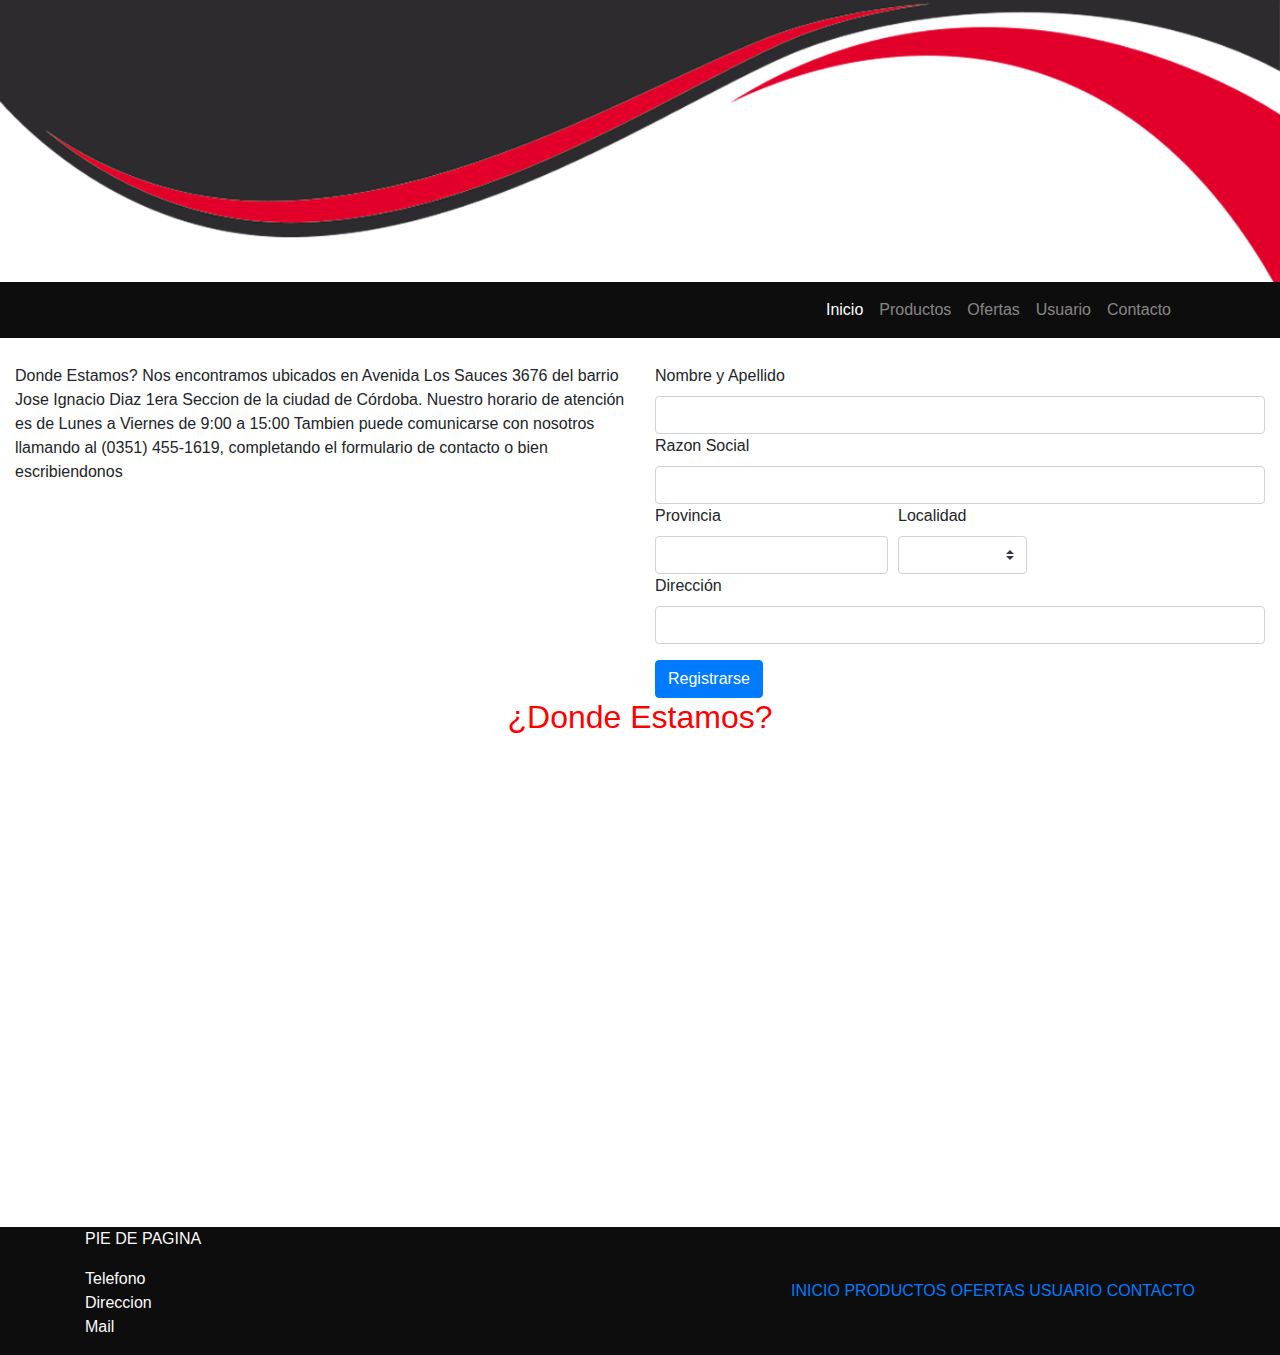
==== contacto.html @ 44a43f0b "inicio de 1er commit" ====
<!doctype html>
<html lang="en">
  <head>
    <!-- Required meta tags -->
    <meta charset="utf-8">
    <meta name="viewport" content="width=device-width, initial-scale=1, shrink-to-fit=no">
    <link rel="stylesheet" href="css/estilos.css">

    <!-- Bootstrap CSS -->
    <link rel="stylesheet" href="boot/css/bootstrap.min.css">
    <meta name="Description" content="JN Distribuidora - Distribuidora de artículos de ferretería en Córdoba Argentina">
    <meta name="Keywords" content="Ferreteria,discos diamantados,discos,escaleras,distribuidora,JN,agropol,media sombra,herramientas,sierras circulares,zonta,cerámicos,cortadoras">

    <title>Contacto</title>
  </head>

  <body>
      <div class="centrarCar"> 
        <img src="img/fondoSuperior.png" class="img-fluid " alt="Responsive image">
      </div>
      <div class="ancho"> 
        <div class="container-fluid px-0">
            <div class="container" >
              <nav class="navbar navbar-expand-lg navbar-dark bg-black container">
                <a class="navbar-brand" href="#"></a>
                <button class="navbar-toggler" type="button" data-toggle="collapse" data-target="#navbarNavDropdown" aria-controls="navbarNavDropdown" aria-expanded="false" aria-label="Toggle navigation">
                <span class="navbar-toggler-icon"></span>
                </button>
                <div class="collapse navbar-collapse" id="navbarNavDropdown">
                <ul class="navbar-nav ml-auto">
                    <li class="nav-item active">
                    <a class="nav-link" href="index.html">Inicio <span class="sr-only">(current)</span></a>
                    </li>
                    <li class="nav-item">
                    <a class="nav-link" href="productos.html">Productos</a>
                    </li>
                    <li class="nav-item">
                    <a class="nav-link" href="ofertas.html">Ofertas</a>
                    </li>
                    <li class="nav-item">
                        <a class="nav-link" href="usuarios.html">Usuario</a>
                    </li>
                    <li class="nav-item">
                        <a class="nav-link" href="contacto.html">Contacto</a>
                    </li>                
                </ul>
                </div>
            </nav>
          </div>
        </div>
      </div>
      <div class="container-fluid pad">
        <div class="row" >
        <div class="col-12 col-md-6">
          <div>
            <p>Donde Estamos?
              Nos encontramos ubicados en Avenida Los Sauces 3676 del barrio Jose Ignacio Diaz 1era Seccion de la ciudad de Córdoba. Nuestro horario de atención es de Lunes a Viernes de 9:00 a 15:00
              
              Tambien puede comunicarse con nosotros llamando al (0351) 455-1619, completando el formulario de contacto o bien escribiendonos </p>
          </div>
        </div>
        <div class="col-12 col-md-6">
          <div>
            <form>
                <div class="form-row">
                  <div class="col-12">
                    <label for="validationDefault01">Nombre y Apellido</label>
                    <input type="text" class="form-control" id="validationDefault01" value="" required>
                  </div>
                  <div class="col-12">
                    <label for="validationDefault02">Razon Social</label>
                    <input type="text" class="form-control" id="validationDefault02" value="" required>
                  </div>
                </div>
                <div class="form-row">
                  <div class="col-m12">
                    <label for="validationDefault03">Provincia</label>
                    <input type="text" class="form-control" id="validationDefault03" required>
                  </div>
                  <div class="col-m12">
                    <label for="validationDefault04">Localidad</label>
                    <select class="custom-select" id="validationDefault04" required>
                      <option selected disabled value=""></option>
                      <option>...</option>
                    </select>
                  </div>
                  <div class="col-12">
                    <label for="validationDefault05">Dirección</label>
                    <input type="text" class="form-control" id="validationDefault05" required>
                  </div>
                </div>
                <div class="form-group">
                </div>
                <button class="btn btn-primary" type="submit">Registrarse</button>
              </form>
        </div>

        </div>
      </div> 
    

      <div class="container-fluid">    
          <div class="mapa; width:100%">
              <h2>¿Donde Estamos?</h2>
              <iframe src="https://www.google.com/maps/embed?pb=!1m18!1m12!1m3!1d3407.566621557584!2d-64.20957068485376!3d-31.343339681428485!2m3!1f0!2f0!3f0!3m2!1i1024!2i768!4f13.1!3m3!1m2!1s0x9432996ffb0cdad7%3A0xc9dcd16490d1f5ce!2sAvenida%20La%20Voz%20del%20Interior%208500%2C%20X5008%20C%C3%B3rdoba!5e0!3m2!1ses-419!2sar!4v1622947306508!5m2!1ses-419!2sar" width="100%" height="450" style="border:0;" allowfullscreen="" loading="lazy"></iframe>
          </div>
        </div>
      </div>  
    </div> 


    <div class="pieBoot">
      <div class="container-fluid">
        <div class="container">
          <div class="row align-items-center" >
            <div class="col-12 col-md-4 text-center text-sm-left text-md-left - text-lg-left ">
              <ul class="list-unstyled  " >
                <p>PIE DE PAGINA </p>
                <li>Telefono</li>
                <li>Direccion</li>
                <li>Mail</li>
              </ul>
            </div>
            <div class="col-12 col-md-8 text-sm-rigth text-md-right - text-lg-right  ">
              <a href= "index.html">INICIO </a>
              <a href= "productos.html">PRODUCTOS </a>
              <a href= "ofertas.html">OFERTAS </a>
              <a href= "usuarios.html">USUARIO </a>
              <a href= "contacto.html">CONTACTO </a> 
            </div>
          </div>
        </div>
      </div>
      </div>

    <script src="https://code.jquery.com/jquery-3.5.1.slim.min.js" integrity="sha384-DfXdz2htPH0lsSSs5nCTpuj/zy4C+OGpamoFVy38MVBnE+IbbVYUew+OrCXaRkfj" crossorigin="anonymous"></script>
    <script src="https://cdn.jsdelivr.net/npm/popper.js@1.16.1/dist/umd/popper.min.js" integrity="sha384-9/reFTGAW83EW2RDu2S0VKaIzap3H66lZH81PoYlFhbGU+6BZp6G7niu735Sk7lN" crossorigin="anonymous"></script>
    <script src="boot/js/bootstrap.min.js"></script>


</body>
</html>
---- css/estilos.css ----
h2{
    color: red;
    text-align: center;
    
}
.h1_titulo{
    font-family: Arial, Helvetica, sans-serif;
    font-size: 1em;

}
p{
    font-family: Arial, Helvetica, sans-serif;
    font-size: 1em;
}

.img_ancho{
    width: 85%;
    text-align: center;
    
}    

.fondo_cuerpo{
    background-color: #eee;
}

}

.link{
    text-decoration: none;
    color: #fcfafb;
}

.pad{
    padding: 2% 2% 2% 2%;
}

.imgCarB{
    height: 250px;
}

.ancho{
    background-color: #0e0d0d;
    width: 100%;     
}

.centrarCar{
    text-align: center;
    
}

.botonPosicion{
    padding-bottom: 1%;
    
}

.bg-black{
    background-color: #0e0d0d;
}

.pieBoot{
    background-color: #0e0d0d;
    color: #fcfafb;
   
}
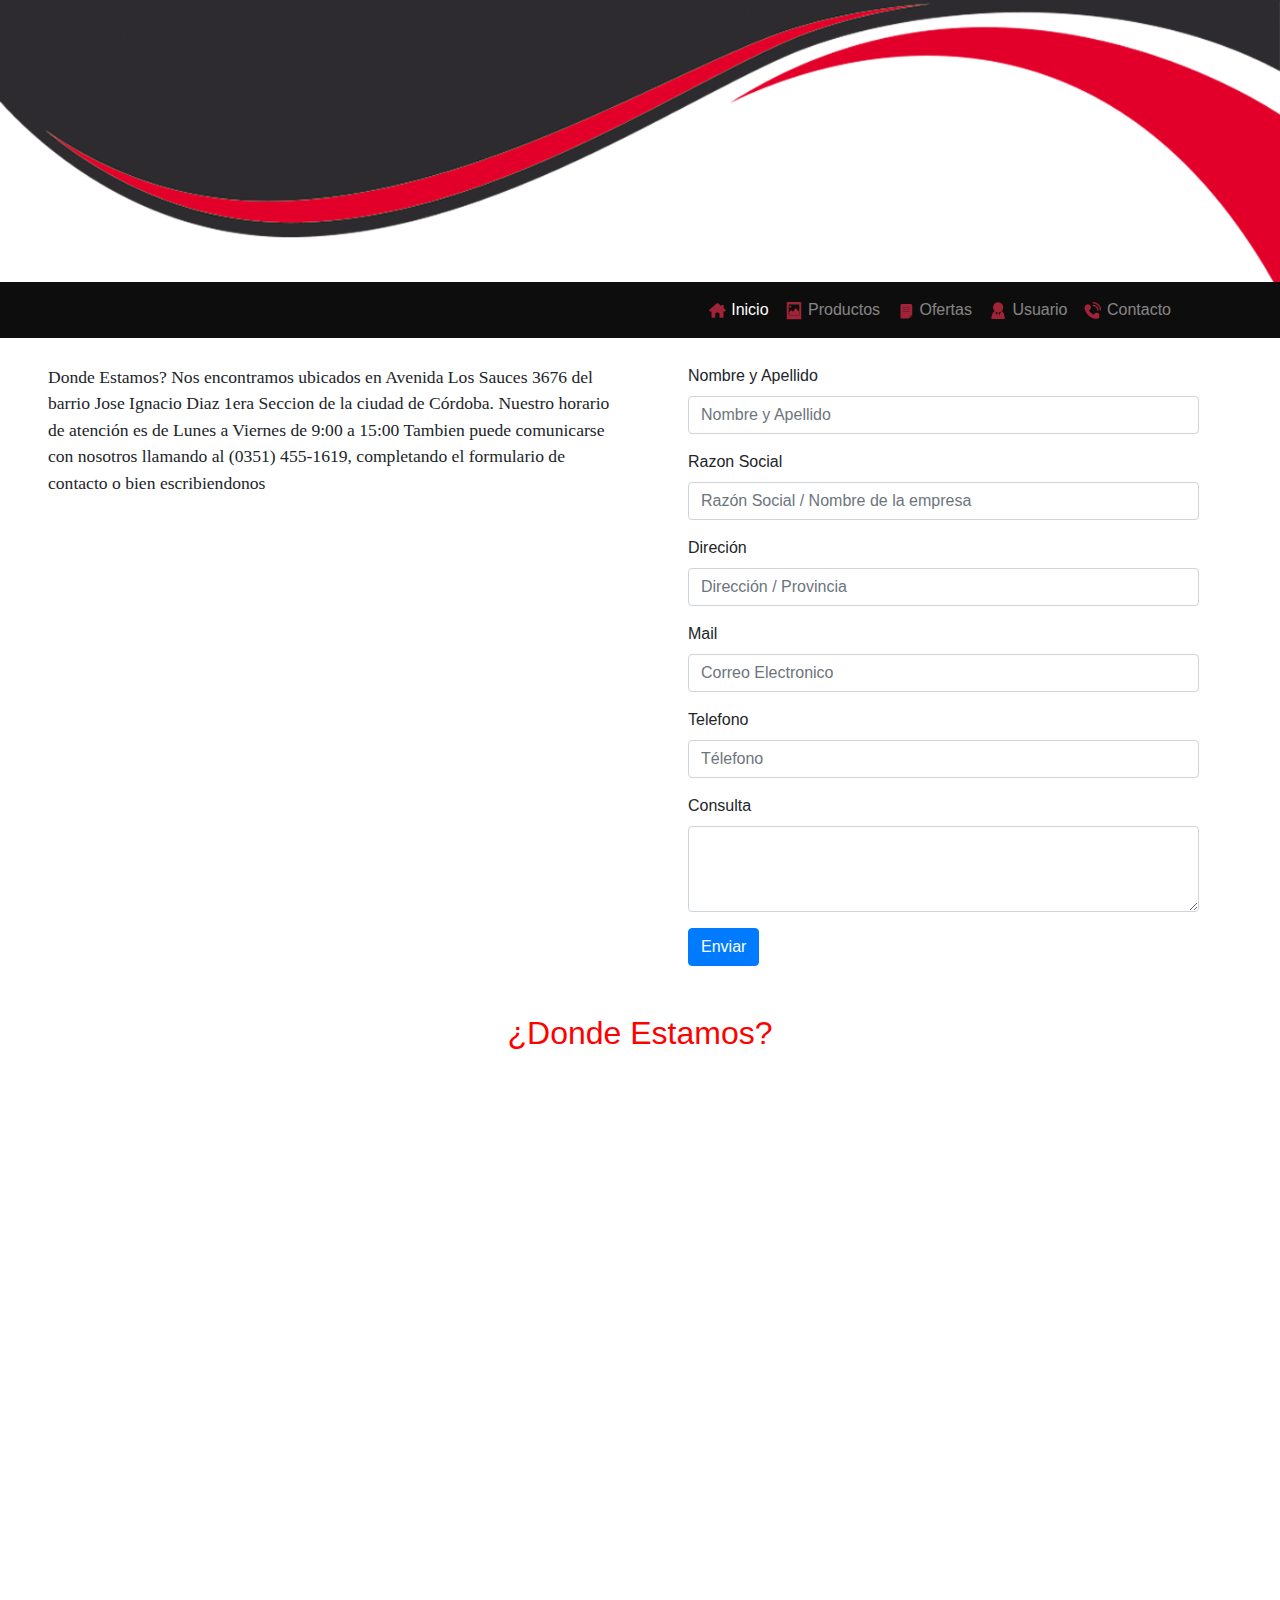
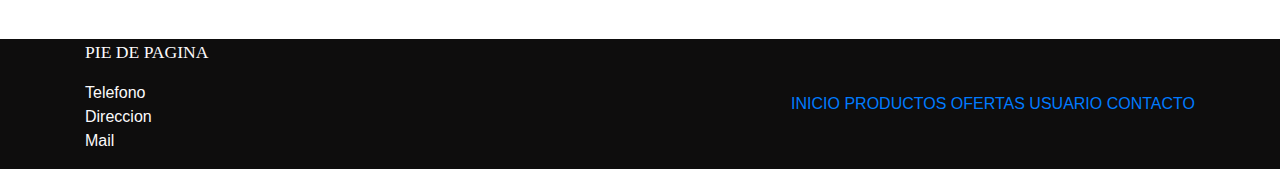
==== commit 61021b33: "Agregue formulario-icono barra de menu" ====
--- a/contacto.html
+++ b/contacto.html
@@ -4,20 +4,28 @@
     <!-- Required meta tags -->
     <meta charset="utf-8">
     <meta name="viewport" content="width=device-width, initial-scale=1, shrink-to-fit=no">
-    <link rel="stylesheet" href="css/estilos.css">
+     <!-- Link CSS -->
+    <link rel="stylesheet" href="scss/estilos.css">
 
     <!-- Bootstrap CSS -->
     <link rel="stylesheet" href="boot/css/bootstrap.min.css">
+    <!-- SEO -->
     <meta name="Description" content="JN Distribuidora - Distribuidora de artículos de ferretería en Córdoba Argentina">
     <meta name="Keywords" content="Ferreteria,discos diamantados,discos,escaleras,distribuidora,JN,agropol,media sombra,herramientas,sierras circulares,zonta,cerámicos,cortadoras">
-
-    <title>Contacto</title>
+    <!-- Tipografia de google -->
+    <link rel = "preconnect" href = "https://fonts.googleapis.com">
+    <link rel = "preconnect" href = "https://fonts.gstatic.com" crossorigin>
+    <link href = "https: //fonts.googleapis.com/css2? family = Uchen & display = swap "rel =" stylesheet ">
+    <!--Reglas CSS para especificar familias
+    familia = David + Libre: wght @ 400; 500; 700 &
+    familia de fuentes: 'David Libre', serif;
+    familia de fuentes: 'Uchen', serif;-->
+    <title>JN Distribuidora</title>
   </head>
-
   <body>
-      <div class="centrarCar"> 
-        <img src="img/fondoSuperior.png" class="img-fluid " alt="Responsive image">
-      </div>
+        <div class=""> 
+          <img src="img/fondoSuperior.png" class="img-fluid " alt="Responsive image">
+        </div>
       <div class="ancho"> 
         <div class="container-fluid px-0">
             <div class="container" >
@@ -28,80 +36,102 @@
                 </button>
                 <div class="collapse navbar-collapse" id="navbarNavDropdown">
                 <ul class="navbar-nav ml-auto">
-                    <li class="nav-item active">
-                    <a class="nav-link" href="index.html">Inicio <span class="sr-only">(current)</span></a>
+                    <li class="nav-item active"> 
+                    <a class="nav-link" href="index.html"> <img src="img/iconos/inicio.png"> Inicio <span class="sr-only">(current)</span></a>
                     </li>
                     <li class="nav-item">
-                    <a class="nav-link" href="productos.html">Productos</a>
+                    <a class="nav-link" href="productos.html"><img src="img/iconos/productos.png"> Productos</a>
                     </li>
                     <li class="nav-item">
-                    <a class="nav-link" href="ofertas.html">Ofertas</a>
+                    <a class="nav-link" href="listas.html"><img src="img/iconos/lista.png"> Ofertas</a>
                     </li>
                     <li class="nav-item">
-                        <a class="nav-link" href="usuarios.html">Usuario</a>
+                        <a class="nav-link" href="usuarios.html"><img src="img/iconos/usuario.png"> Usuario</a>
                     </li>
                     <li class="nav-item">
-                        <a class="nav-link" href="contacto.html">Contacto</a>
+                        <a class="nav-link" href="contacto.html"><img src="img/iconos/contacto.png"> Contacto</a>
                     </li>                
                 </ul>
                 </div>
             </nav>
           </div>
         </div>
-      </div>
-      <div class="container-fluid pad">
+      </div> 
+      <div class="container-fluid pad px-5">
         <div class="row" >
         <div class="col-12 col-md-6">
           <div>
             <p>Donde Estamos?
               Nos encontramos ubicados en Avenida Los Sauces 3676 del barrio Jose Ignacio Diaz 1era Seccion de la ciudad de Córdoba. Nuestro horario de atención es de Lunes a Viernes de 9:00 a 15:00
               
-              Tambien puede comunicarse con nosotros llamando al (0351) 455-1619, completando el formulario de contacto o bien escribiendonos </p>
+              Tambien puede comunicarse con nosotros llamando al (0351) 455-1619, completando el formulario de contacto o bien escribiendonos
+            </p>
           </div>
         </div>
-        <div class="col-12 col-md-6">
+        <div class="col-12 col-md-6 px-5">
           <div>
-            <form>
-                <div class="form-row">
-                  <div class="col-12">
-                    <label for="validationDefault01">Nombre y Apellido</label>
-                    <input type="text" class="form-control" id="validationDefault01" value="" required>
-                  </div>
-                  <div class="col-12">
-                    <label for="validationDefault02">Razon Social</label>
-                    <input type="text" class="form-control" id="validationDefault02" value="" required>
-                  </div>
-                </div>
-                <div class="form-row">
-                  <div class="col-m12">
-                    <label for="validationDefault03">Provincia</label>
-                    <input type="text" class="form-control" id="validationDefault03" required>
-                  </div>
-                  <div class="col-m12">
-                    <label for="validationDefault04">Localidad</label>
-                    <select class="custom-select" id="validationDefault04" required>
-                      <option selected disabled value=""></option>
-                      <option>...</option>
-                    </select>
-                  </div>
-                  <div class="col-12">
-                    <label for="validationDefault05">Dirección</label>
-                    <input type="text" class="form-control" id="validationDefault05" required>
-                  </div>
-                </div>
-                <div class="form-group">
-                </div>
-                <button class="btn btn-primary" type="submit">Registrarse</button>
-              </form>
+            <form action="email.php" method="POST" name="camada" class="needs-validation" novalidate>
+              <div class="form-group">
+                <label for="validationCustom01">Nombre y Apellido</label>
+                <input name="inp_nombre" type="nombre" class="form-control" id="exampleFormControlInput1" placeholder="Nombre y Apellido">
+              </div>
+              <div class="form-group">
+                <label for="validationCustom02">Razon Social</label>
+                <input name="inp_razon-social" type="razon_social" class="form-control" id="exampleFormControlInput1" placeholder="Razón Social / Nombre de la empresa">
+              </div>
+              <div class="form-group">
+                <label for="validationCustom03">Direción</label>
+                <input name="inp_direccion" type="direccion" class="form-control" id="exampleFormControlInput1" placeholder="Dirección / Provincia">
+              </div>
+              <div class="form-group">
+                <label for="validationCustom04">Mail</label>
+                <input name="inp_mail" type="mail" class="form-control" id="exampleFormControlInput1" placeholder="Correo Electronico">
+              </div>
+              <div class="form-group">
+                <label for="validationCustom05">Telefono</label>
+                <input name="inp_telefono" type="tel" class="form-control" id="exampleFormControlInput1" placeholder="Télefono">
+              </div>
+
+              <div class="form-group">
+                <label for="validationCustom06">Consulta</label>
+                <textarea name="inp_memsaje" class="form-control" id="exampleFormControlTextarea1" rows="3"></textarea>
+              </div>
+
+              <button class="btn btn-primary" type="submit">Enviar</button>
+
+
+            </form>
         </div>
 
         </div>
       </div> 
+      
+
+      <script>
+        // Example starter JavaScript for disabling form submissions if there are invalid fields
+        (function() {
+          'use strict';
+          window.addEventListener('load', function() {
+            // Fetch all the forms we want to apply custom Bootstrap validation styles to
+            var forms = document.getElementsByClassName('needs-validation');
+            // Loop over them and prevent submission
+            var validation = Array.prototype.filter.call(forms, function(form) {
+              form.addEventListener('submit', function(event) {
+                if (form.checkValidity() === false) {
+                  event.preventDefault();
+                  event.stopPropagation();
+                }
+                form.classList.add('was-validated');
+              }, false);
+            });
+          }, false);
+        })();
+        </script>
     
 
-      <div class="container-fluid">    
+      <div class="container-fluid py-5">    
           <div class="mapa; width:100%">
-              <h2>¿Donde Estamos?</h2>
+              <h2 class="pb-5">¿Donde Estamos?</h2>
               <iframe src="https://www.google.com/maps/embed?pb=!1m18!1m12!1m3!1d3407.566621557584!2d-64.20957068485376!3d-31.343339681428485!2m3!1f0!2f0!3f0!3m2!1i1024!2i768!4f13.1!3m3!1m2!1s0x9432996ffb0cdad7%3A0xc9dcd16490d1f5ce!2sAvenida%20La%20Voz%20del%20Interior%208500%2C%20X5008%20C%C3%B3rdoba!5e0!3m2!1ses-419!2sar!4v1622947306508!5m2!1ses-419!2sar" width="100%" height="450" style="border:0;" allowfullscreen="" loading="lazy"></iframe>
           </div>
         </div>
--- a/scss/estilos.css
+++ b/scss/estilos.css
@@ -0,0 +1,55 @@
+h2 {
+  color: red;
+  text-align: center;
+}
+
+.h1_titulo {
+  font-family: Arial, Helvetica, sans-serif;
+  font-size: 1em;
+}
+
+p {
+  font-family: 'David Libre', serif;
+  font-size: 1.1rem;
+}
+
+.img_ancho {
+  width: 85%;
+  text-align: center;
+}
+
+.link {
+  text-decoration: none;
+  color: #fcfafb;
+}
+
+.pad {
+  padding: 2% 2% 2% 2%;
+}
+
+.imgCarB {
+  height: 250px;
+}
+
+.ancho {
+  background-color: #0e0d0d;
+  width: 100%;
+}
+
+.centrar {
+  text-align: center;
+}
+
+.botonPosicion {
+  padding-bottom: 1%;
+}
+
+.bg-black {
+  background-color: #0e0d0d;
+}
+
+.pieBoot {
+  background-color: #0e0d0d;
+  color: #fcfafb;
+}
+/*# sourceMappingURL=estilos.css.map */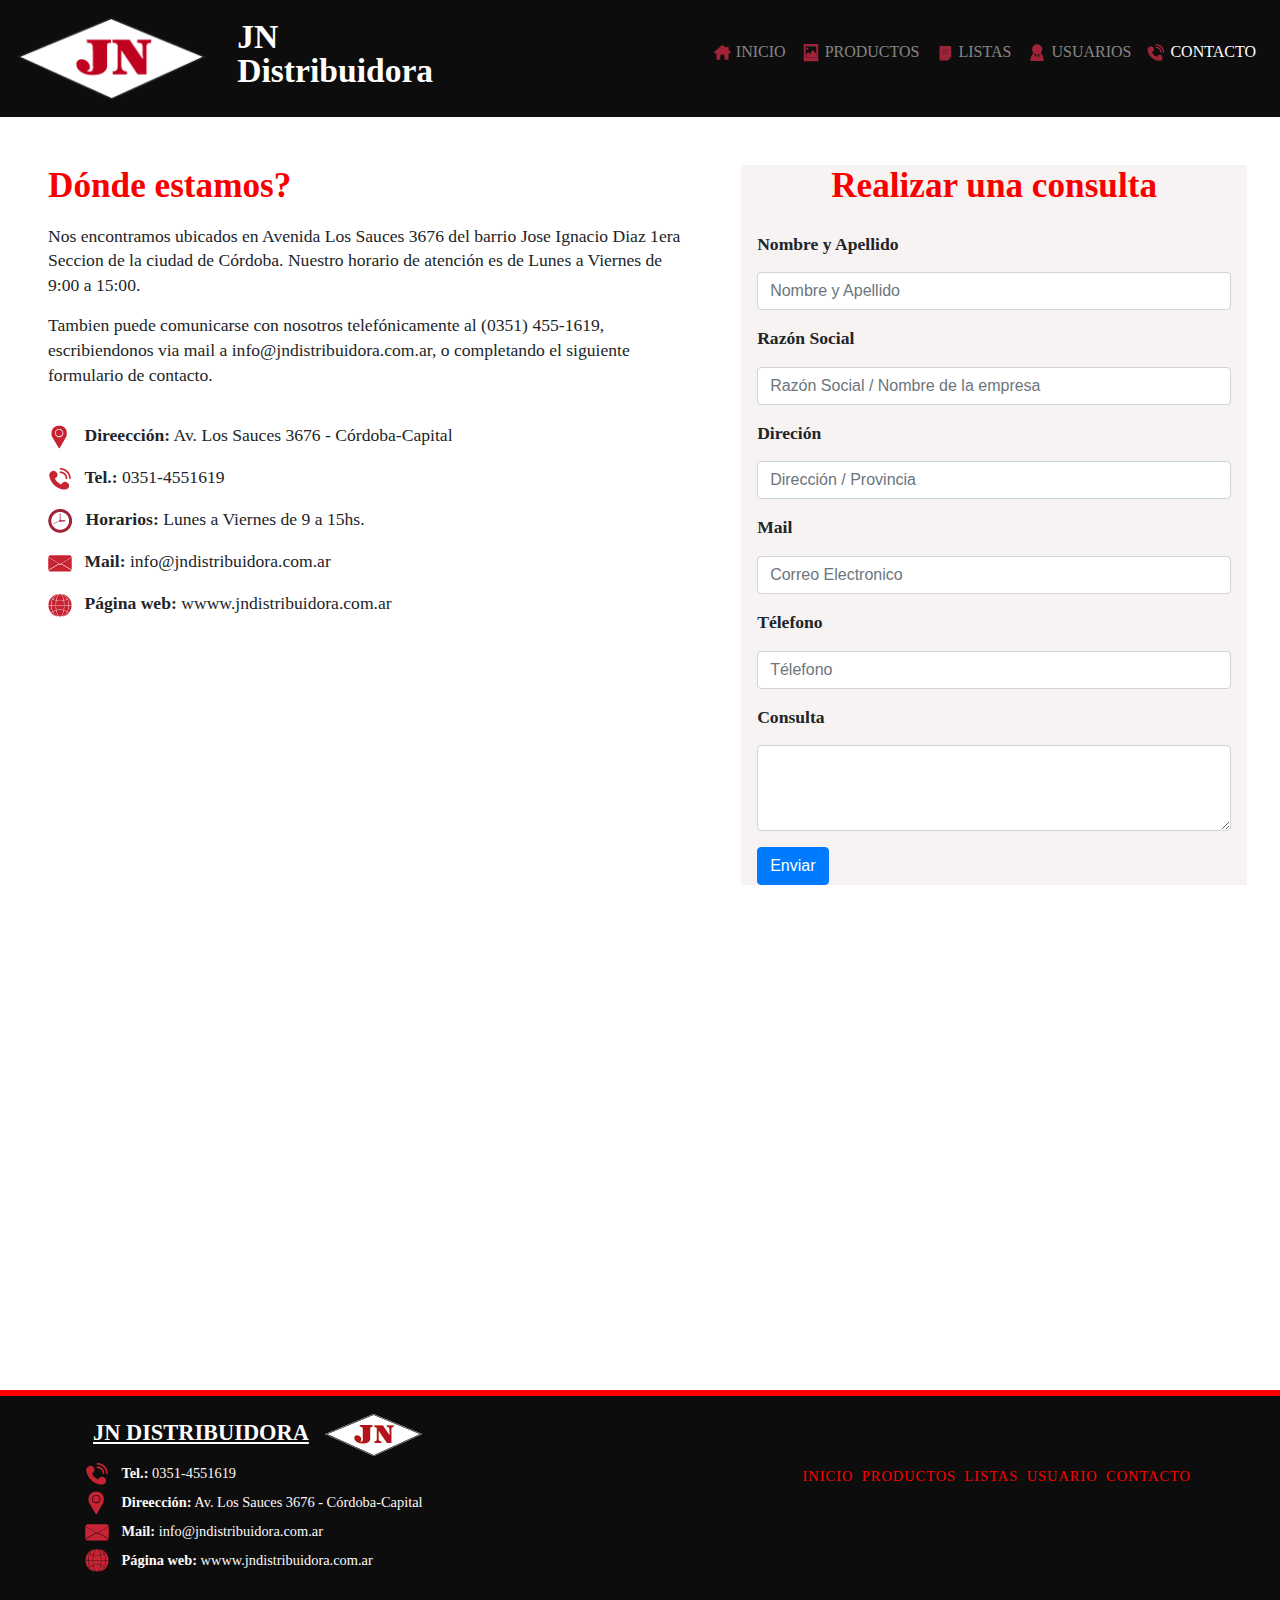
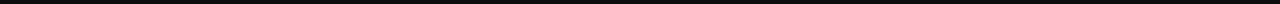
==== commit 7e9608af: "Web terminada 1" ====
--- a/contacto.html
+++ b/contacto.html
@@ -1,21 +1,21 @@
-<!doctype html>
+<!DOCTYPE html>
 <html lang="en">
   <head>
     <!-- Required meta tags -->
-    <meta charset="utf-8">
-    <meta name="viewport" content="width=device-width, initial-scale=1, shrink-to-fit=no">
-     <!-- Link CSS -->
-    <link rel="stylesheet" href="scss/estilos.css">
+    <meta charset="utf-8" />
+    <meta name="viewport" content="width=device-width, initial-scale=1, shrink-to-fit=no"/>
+    <!-- Link CSS -->
+    <link rel="stylesheet" href="scss/estilos.css" />
 
     <!-- Bootstrap CSS -->
-    <link rel="stylesheet" href="boot/css/bootstrap.min.css">
+    <link rel="stylesheet" href="boot/css/bootstrap.min.css" />
     <!-- SEO -->
-    <meta name="Description" content="JN Distribuidora - Distribuidora de artículos de ferretería en Córdoba Argentina">
-    <meta name="Keywords" content="Ferreteria,discos diamantados,discos,escaleras,distribuidora,JN,agropol,media sombra,herramientas,sierras circulares,zonta,cerámicos,cortadoras">
+    <meta name="Description" content="JN Distribuidora - Distribuidora de artículos de ferretería en Córdoba Argentina"/>
+    <meta name="Keywords" content="Ferreteria,discos diamantados,discos,escaleras,distribuidora,JN,agropol,media sombra,herramientas,sierras circulares,zonta,cerámicos,cortadoras"/>
     <!-- Tipografia de google -->
-    <link rel = "preconnect" href = "https://fonts.googleapis.com">
-    <link rel = "preconnect" href = "https://fonts.gstatic.com" crossorigin>
-    <link href = "https: //fonts.googleapis.com/css2? family = Uchen & display = swap "rel =" stylesheet ">
+    <link rel="preconnect" href="https://fonts.googleapis.com" />
+    <link rel="preconnect" href="https://fonts.gstatic.com" crossorigin />
+    <link href="https: //fonts.googleapis.com/css2? family = Uchen & display = swap "rel=" stylesheet "/>
     <!--Reglas CSS para especificar familias
     familia = David + Libre: wght @ 400; 500; 700 &
     familia de fuentes: 'David Libre', serif;
@@ -23,151 +23,261 @@
     <title>JN Distribuidora</title>
   </head>
   <body>
-        <div class=""> 
-          <img src="img/fondoSuperior.png" class="img-fluid " alt="Responsive image">
-        </div>
-      <div class="ancho"> 
-        <div class="container-fluid px-0">
-            <div class="container" >
-              <nav class="navbar navbar-expand-lg navbar-dark bg-black container">
-                <a class="navbar-brand" href="#"></a>
-                <button class="navbar-toggler" type="button" data-toggle="collapse" data-target="#navbarNavDropdown" aria-controls="navbarNavDropdown" aria-expanded="false" aria-label="Toggle navigation">
-                <span class="navbar-toggler-icon"></span>
-                </button>
-                <div class="collapse navbar-collapse" id="navbarNavDropdown">
-                <ul class="navbar-nav ml-auto">
-                    <li class="nav-item active"> 
-                    <a class="nav-link" href="index.html"> <img src="img/iconos/inicio.png"> Inicio <span class="sr-only">(current)</span></a>
-                    </li>
-                    <li class="nav-item">
-                    <a class="nav-link" href="productos.html"><img src="img/iconos/productos.png"> Productos</a>
-                    </li>
-                    <li class="nav-item">
-                    <a class="nav-link" href="listas.html"><img src="img/iconos/lista.png"> Ofertas</a>
-                    </li>
-                    <li class="nav-item">
-                        <a class="nav-link" href="usuarios.html"><img src="img/iconos/usuario.png"> Usuario</a>
-                    </li>
-                    <li class="nav-item">
-                        <a class="nav-link" href="contacto.html"><img src="img/iconos/contacto.png"> Contacto</a>
-                    </li>                
-                </ul>
-                </div>
-            </nav>
-          </div>
+    <div class="ancho container-fluid py-3">
+      <div class="row">
+        <div class="col-12 col-md-5">
+          <div class="row">
+            <div class="col-5">
+              <a href="index.html">
+                <img src="img/jnLogo_menu.png" class="img-fluid" alt="JN Distribuidora - logo"/>
+              </a>
+            </div>
+            <div class="col-7">
+              <h1 class="jnMenu py-1">
+                <a href="index.html">JN<br />Distribuidora</a>
+              </h1>
+            </div>
+          </div>
+        </div>
+        <div class="px-0 py-2 col-12 col-md-7">
+          <nav class="navbar navbar-expand-lg navbar-dark bg-black container">
+            <a class="navbar-brand" href="#"></a>
+            <button class="navbar-toggler" type="button"data-toggle="collapse" data-target="#navbarNavDropdown" aria-controls="navbarNavDropdown" aria-expanded="false" aria-label="Toggle navigation">
+              <span class="navbar-toggler-icon"></span>
+            </button>
+            <div class="collapse navbar-collapse" id="navbarNavDropdown">
+              <ul class="navbar-nav ml-auto">
+                <li class="nav-item ">
+                  <a class="nav-link" id="barraMenu" href="index.html">
+                    <img src="img/iconos/inicio.png" /> INICIO <span class="sr-only">(current)</span> 
+                  </a>
+                </li>
+                <li class="nav-item">
+                  <a class="nav-link" id="barraMenu" href="productos.html">
+                    <img src="img/iconos/productos.png" /> PRODUCTOS
+                  </a>
+                </li>
+                <li class="nav-item">
+                  <a class="nav-link" id="barraMenu" href="listas.html">
+                    <img src="img/iconos/lista.png" /> LISTAS
+                  </a>
+                </li>
+                <li class="nav-item">
+                  <a class="nav-link" id="barraMenu" href="usuarios.html">
+                    <img src="img/iconos/usuario.png" /> USUARIOS
+                  </a>
+                </li>
+                <li class="nav-item active">
+                  <a class="nav-link" id="barraMenu" href="contacto.html">
+                    <img src="img/iconos/contacto.png"/> CONTACTO
+                  </a>
+                </li>
+              </ul>
+            </div>
+          </nav>
+        </div>
+      </div>
+    </div>
+      <div class="container-fluid pad px-5 pt-5">
+        <div class="row" >
+        <div class="col-12 col-md-7 pr-5">
+          <div>
+            <h2 id="h2izquierda" class="pb-2">Dónde estamos?</h2>
+            <p class="parrafo">Nos encontramos ubicados en Avenida Los Sauces 3676 del barrio Jose Ignacio Diaz 1era Seccion de la ciudad de Córdoba. Nuestro horario de atención es de Lunes a Viernes de 9:00 a 15:00.</p>
+              
+            <p class="parrafo">Tambien puede comunicarse con nosotros telefónicamente al (0351) 455-1619, escribiendonos via mail a info@jndistribuidora.com.ar, o completando el siguiente formulario de contacto.
+            </p>
+          </div>
+          <ul class="list-unstyled py-3">
+            <li class="pt-1">
+              <img src="img/iconos/direccion2.png" />
+              <span class="pl-2 parrafo">
+                <span class="textoBold1">Direección:</span> Av. Los Sauces
+                3676 - Córdoba-Capital</span
+              >
+            </li>  
+            <li class="pt-3">
+              <img src="img/iconos/tel2.png" />
+              <span class="pl-2  parrafo">
+                <span class="textoBold1 ">Tel.:</span> 0351-4551619</span
+              >
+            </li>
+            <li class="pt-3">
+              <img src="img/iconos/horario.png" />
+              <span class="pl-2 parrafo">
+                <span class="textoBold1">Horarios:</span> Lunes a Viernes de 9 a 15hs.</span
+              >
+            </li>
+            <li class="pt-3">
+              <img src="img/iconos/mail2.png" />
+              <span class="pl-2 parrafo">
+                <span class="textoBold1">Mail:</span>
+                info@jndistribuidora.com.ar</span
+              >
+            </li>
+            <li class="pt-3">
+              <img src="img/iconos/web2.png" />
+              <span class="pl-2 parrafo">
+                <span class="textoBold1">Página web:</span>
+                wwww.jndistribuidora.com.ar</span
+              >
+            </li>
+          </ul>
+        </div>
+        <div class="col-12 col-md-5 px-3 fondoGris">
+          <div class="pb-3">
+            <h2 id="h2">Realizar una consulta</h2>
+          </div>  
+          <div>  
+            
+              <div class="form-group">
+                <label for="validationCustom01"><h4 class="textoBold1 parrafo">Nombre y Apellido</h4></label>
+                <input name="inp_nombre" type="nombre" class="form-control" id="exampleFormControlInput1" placeholder="Nombre y Apellido">
+              </div>
+              <div class="form-group">
+                <label for="validationCustom02"><h4 class="textoBold1 parrafo"">Razón Social</h4></label>
+                <input name="inp_razon-social" type="razon_social" class="form-control" id="exampleFormControlInput1" placeholder="Razón Social / Nombre de la empresa">
+              </div>
+              <div class="form-group">
+                <label for="validationCustom03"><h4 class="textoBold1 parrafo">Direción</h4></label>
+                <input name="inp_direccion" type="direccion" class="form-control" id="exampleFormControlInput1" placeholder="Dirección / Provincia">
+              </div>
+              <div class="form-group">
+                <label for="validationCustom04"><h4 class="textoBold1 parrafo">Mail</h4></label>
+                <input name="inp_mail" type="mail" class="form-control" id="exampleFormControlInput1" placeholder="Correo Electronico">
+              </div>
+              <div class="form-group">
+                <label for="validationCustom05"><h4 class="textoBold1 parrafo">Télefono</h4></label>
+                <input name="inp_telefono" type="tel" class="form-control" id="exampleFormControlInput1" placeholder="Télefono">
+              </div>
+
+              <div class="form-group">
+                <label for="validationCustom06"><h4 class="textoBold1 parrafo">Consulta</h4></label>
+                <textarea name="inp_memsaje" class="form-control" id="exampleFormControlTextarea1" rows="3"></textarea>
+              </div>
+
+              <button class="btn btn-primary" type="submit" data-toggle="modal" data-target="#enviarModal">Enviar</button>
+
+
+            
+        </div>
+
         </div>
       </div> 
-      <div class="container-fluid pad px-5">
-        <div class="row" >
-        <div class="col-12 col-md-6">
-          <div>
-            <p>Donde Estamos?
-              Nos encontramos ubicados en Avenida Los Sauces 3676 del barrio Jose Ignacio Diaz 1era Seccion de la ciudad de Córdoba. Nuestro horario de atención es de Lunes a Viernes de 9:00 a 15:00
-              
-              Tambien puede comunicarse con nosotros llamando al (0351) 455-1619, completando el formulario de contacto o bien escribiendonos
-            </p>
-          </div>
-        </div>
-        <div class="col-12 col-md-6 px-5">
-          <div>
-            <form action="email.php" method="POST" name="camada" class="needs-validation" novalidate>
-              <div class="form-group">
-                <label for="validationCustom01">Nombre y Apellido</label>
-                <input name="inp_nombre" type="nombre" class="form-control" id="exampleFormControlInput1" placeholder="Nombre y Apellido">
-              </div>
-              <div class="form-group">
-                <label for="validationCustom02">Razon Social</label>
-                <input name="inp_razon-social" type="razon_social" class="form-control" id="exampleFormControlInput1" placeholder="Razón Social / Nombre de la empresa">
-              </div>
-              <div class="form-group">
-                <label for="validationCustom03">Direción</label>
-                <input name="inp_direccion" type="direccion" class="form-control" id="exampleFormControlInput1" placeholder="Dirección / Provincia">
-              </div>
-              <div class="form-group">
-                <label for="validationCustom04">Mail</label>
-                <input name="inp_mail" type="mail" class="form-control" id="exampleFormControlInput1" placeholder="Correo Electronico">
-              </div>
-              <div class="form-group">
-                <label for="validationCustom05">Telefono</label>
-                <input name="inp_telefono" type="tel" class="form-control" id="exampleFormControlInput1" placeholder="Télefono">
-              </div>
-
-              <div class="form-group">
-                <label for="validationCustom06">Consulta</label>
-                <textarea name="inp_memsaje" class="form-control" id="exampleFormControlTextarea1" rows="3"></textarea>
-              </div>
-
-              <button class="btn btn-primary" type="submit">Enviar</button>
-
-
-            </form>
-        </div>
-
-        </div>
-      </div> 
-      
-
-      <script>
-        // Example starter JavaScript for disabling form submissions if there are invalid fields
-        (function() {
-          'use strict';
-          window.addEventListener('load', function() {
-            // Fetch all the forms we want to apply custom Bootstrap validation styles to
-            var forms = document.getElementsByClassName('needs-validation');
-            // Loop over them and prevent submission
-            var validation = Array.prototype.filter.call(forms, function(form) {
-              form.addEventListener('submit', function(event) {
-                if (form.checkValidity() === false) {
-                  event.preventDefault();
-                  event.stopPropagation();
-                }
-                form.classList.add('was-validated');
-              }, false);
-            });
-          }, false);
-        })();
-        </script>
+
+            <!-- Modal -->
+      <div class="modal fade" id="enviarModal" tabindex="-1" aria-labelledby="exampleModalLabel" aria-hidden="true">
+        <div class="modal-dialog">
+          <div class="modal-content">
+            <div class="modal-header">
+              <h5 class="modal-title textoBold1" id="exampleModalLabel">Mensaje Enviado</h5>
+              <button type="button" class="close" data-dismiss="modal" aria-label="Close">
+                <span aria-hidden="true">&times;</span>
+              </button>
+            </div>
+            <div class="modal-body">
+              A la brevedad nos comunicaremos con usted.
+            </div>
+            <div class="modal-footer">
+              <button type="button" class="btn btn-secondary" data-dismiss="modal">Cerrar</button>
+            </div>
+          </div>
+        </div>
+      </div>
+            
+
+
     
 
-      <div class="container-fluid py-5">    
+      <div class="container-fluid py-4">    
           <div class="mapa; width:100%">
-              <h2 class="pb-5">¿Donde Estamos?</h2>
-              <iframe src="https://www.google.com/maps/embed?pb=!1m18!1m12!1m3!1d3407.566621557584!2d-64.20957068485376!3d-31.343339681428485!2m3!1f0!2f0!3f0!3m2!1i1024!2i768!4f13.1!3m3!1m2!1s0x9432996ffb0cdad7%3A0xc9dcd16490d1f5ce!2sAvenida%20La%20Voz%20del%20Interior%208500%2C%20X5008%20C%C3%B3rdoba!5e0!3m2!1ses-419!2sar!4v1622947306508!5m2!1ses-419!2sar" width="100%" height="450" style="border:0;" allowfullscreen="" loading="lazy"></iframe>
-          </div>
+            <iframe src="https://www.google.com/maps/embed?pb=!1m18!1m12!1m3!1d3407.566621557584!2d-64.20957068485376!3d-31.343339681428485!2m3!1f0!2f0!3f0!3m2!1i1024!2i768!4f13.1!3m3!1m2!1s0x9432996ffb0cdad7%3A0xc9dcd16490d1f5ce!2sAvenida%20La%20Voz%20del%20Interior%208500%2C%20X5008%20C%C3%B3rdoba!5e0!3m2!1ses-419!2sar!4v1622947306508!5m2!1ses-419!2sar" width="100%" height="450" style="border:0;" allowfullscreen="" loading="lazy"></iframe>
+      </div>
         </div>
       </div>  
     </div> 
 
 
-    <div class="pieBoot">
+    <div class="pieRojo">
+      <!--Fondo Pie Rojo -->
+    </div>
+    <div class="pieNegro">
       <div class="container-fluid">
         <div class="container">
-          <div class="row align-items-center" >
-            <div class="col-12 col-md-4 text-center text-sm-left text-md-left - text-lg-left ">
-              <ul class="list-unstyled  " >
-                <p>PIE DE PAGINA </p>
-                <li>Telefono</li>
-                <li>Direccion</li>
-                <li>Mail</li>
+          <div class="row align-items-center">
+            <div
+              class="
+                col-12 col-md-5
+                text-center text-sm-left text-md-left
+                -
+                text-lg-left
+              "
+            >
+              <ul class="list-unstyled py-3">
+                <span class="px-2">
+                  <a class="pieJN" href="index.html">
+                    JN DISTRIBUIDORA<img
+                      class="px-3"
+                      src="img/iconos/jn_logo_pie.png" /></a
+                ></span>
+                <li class="pt-1">
+                  <img src="img/iconos/tel2.png" />
+                  <span class="pl-2 textoChico">
+                    <span class="textoBold1">Tel.:</span> 0351-4551619</span
+                  >
+                </li>
+                <li class="pt-1">
+                  <img src="img/iconos/direccion2.png" />
+                  <span class="pl-2 textoChico">
+                    <span class="textoBold1">Direección:</span> Av. Los Sauces
+                    3676 - Córdoba-Capital</span
+                  >
+                </li>
+                <li class="pt-1">
+                  <img src="img/iconos/mail2.png" />
+                  <span class="pl-2 textoChico">
+                    <span class="textoBold1">Mail:</span>
+                    info@jndistribuidora.com.ar</span
+                  >
+                </li>
+                <li class="pt-1">
+                  <img src="img/iconos/web2.png" />
+                  <span class="pl-2 textoChico">
+                    <span class="textoBold1">Página web:</span>
+                    wwww.jndistribuidora.com.ar</span
+                  >
+                </li>
               </ul>
             </div>
-            <div class="col-12 col-md-8 text-sm-rigth text-md-right - text-lg-right  ">
-              <a href= "index.html">INICIO </a>
-              <a href= "productos.html">PRODUCTOS </a>
-              <a href= "ofertas.html">OFERTAS </a>
-              <a href= "usuarios.html">USUARIO </a>
-              <a href= "contacto.html">CONTACTO </a> 
-            </div>
-          </div>
-        </div>
-      </div>
-      </div>
-
-    <script src="https://code.jquery.com/jquery-3.5.1.slim.min.js" integrity="sha384-DfXdz2htPH0lsSSs5nCTpuj/zy4C+OGpamoFVy38MVBnE+IbbVYUew+OrCXaRkfj" crossorigin="anonymous"></script>
-    <script src="https://cdn.jsdelivr.net/npm/popper.js@1.16.1/dist/umd/popper.min.js" integrity="sha384-9/reFTGAW83EW2RDu2S0VKaIzap3H66lZH81PoYlFhbGU+6BZp6G7niu735Sk7lN" crossorigin="anonymous"></script>
-    <script src="boot/js/bootstrap.min.js"></script>
-
-
-</body>
+            <div
+              class="
+                col-12 col-md-7
+                text-sm-rigth text-md-right
+                -
+                text-lg-right
+                pb-5
+              "
+            >
+              <a class="menuPie pr-1" href="index.html">INICIO</a>
+              <a class="menuPie pr-1" href="productos.html">PRODUCTOS</a>
+              <a class="menuPie pr-1" href="listas.html">LISTAS</a>
+              <a class="menuPie pr-1" href="usuarios.html">USUARIO</a>
+              <a class="menuPie pr-1" href="contacto.html">CONTACTO</a>
+            </div>
+          </div>
+        </div>
+      </div>
+    </div>
+    <script
+      src="https://code.jquery.com/jquery-3.5.1.slim.min.js"
+      integrity="sha384-DfXdz2htPH0lsSSs5nCTpuj/zy4C+OGpamoFVy38MVBnE+IbbVYUew+OrCXaRkfj"
+      crossorigin="anonymous"
+    ></script>
+    <script
+      src="https://cdn.jsdelivr.net/npm/popper.js@1.16.1/dist/umd/popper.min.js"
+      integrity="sha384-9/reFTGAW83EW2RDu2S0VKaIzap3H66lZH81PoYlFhbGU+6BZp6G7niu735Sk7lN"
+      crossorigin="anonymous"
+    ></script>
+    <script src="boot/js/bootstrap.bundle.min.js"></script>
+  </body>
 </html>
-
--- a/scss/estilos.css
+++ b/scss/estilos.css
@@ -1,55 +1,178 @@
-h2 {
-  color: red;
+/*Menu*/
+.ancho {
+  background-color: #0e0d0d;
+  width: 100%;
+  height: auto;
+}
+
+#barraMenu {
+  font-family: 'David Libre', serif;
+  font-size: 1rem;
+  font-weight: 400;
+}
+
+#barraMenu:hover {
+  font-family: 'David Libre', serif;
+  font-size: 1.09rem;
+  font-weight: 500;
+  color: #ee0f0f;
+}
+
+.jnMenu {
+  -webkit-text-decoration-line: none;
+          text-decoration-line: none;
+  font-family: 'David Libre', serif;
+  font-size: 2.1rem;
+  font-weight: 700;
+  color: #ffffff;
+  line-height: 1;
+}
+
+.jnMenu a {
+  text-decoration: none;
+  color: #ffffff;
+}
+
+.jnMenu a:hover {
+  text-decoration: none;
+  color: #ffffff;
+}
+
+/*Carrusel de Imagenes*/
+#next_derecha {
+  background-image: url(../img/iconos/flecha_der.png);
+  background-repeat: no-repeat;
+  height: 45px;
+  width: 22px;
+}
+
+#next_izquierda {
+  background-image: url(../img/iconos/flecha_izq.png);
+  background-repeat: no-repeat;
+  height: 45px;
+  width: 22px;
+}
+
+#h2 {
+  font-family: 'David Libre', serif;
+  font-size: 2.2rem;
+  font-weight: 700;
+  color: #f80000;
   text-align: center;
 }
 
-.h1_titulo {
-  font-family: Arial, Helvetica, sans-serif;
-  font-size: 1em;
+#h2izquierda {
+  font-family: 'David Libre', serif;
+  font-size: 2.2rem;
+  font-weight: 700;
+  color: #f80000;
+  text-align: left;
 }
 
-p {
+.tranScala:hover {
+  -webkit-transform: scale(1.1);
+          transform: scale(1.1);
+}
+
+.parrafo {
+  line-height: 1.4;
   font-family: 'David Libre', serif;
   font-size: 1.1rem;
+  margin-right: auto;
+  margin-left: auto;
+}
+
+#h4letra {
+  font-family: 'David Libre', serif;
+  font-size: 1.5rem;
+  font-weight: 700;
+  color: #000000;
 }
 
 .img_ancho {
-  width: 85%;
-  text-align: center;
+  width: 230px;
+  height: 230px;
+  border: #f80000 1px solid;
+  border-radius: 18px;
+  padding: 10px;
 }
 
 .link {
   text-decoration: none;
   color: #fcfafb;
+  font-family: 'David Libre', serif;
+  font-size: 1.2rem;
 }
 
-.pad {
-  padding: 2% 2% 2% 2%;
+.link:hover {
+  text-decoration: none;
+  color: #fcfafb;
+  font-size: 1.3rem;
+  -webkit-transform: scale(1.1);
+          transform: scale(1.1);
 }
 
-.imgCarB {
-  height: 250px;
-}
-
-.ancho {
-  background-color: #0e0d0d;
-  width: 100%;
+#letraBoton {
+  text-decoration: none;
+  color: #fcfafb;
+  font-family: 'David Libre', serif;
+  font-size: 1.1rem;
+  font-weight: 500;
 }
 
 .centrar {
+  margin-right: auto;
+  margin-left: auto;
   text-align: center;
 }
 
-.botonPosicion {
-  padding-bottom: 1%;
+.fondoGris {
+  background-color: #F6F3F2;
 }
 
-.bg-black {
-  background-color: #0e0d0d;
+/* PIE DE PAGINA*/
+.pieRojo {
+  background-color: red;
+  height: 6px;
 }
 
-.pieBoot {
+.pieNegro {
   background-color: #0e0d0d;
   color: #fcfafb;
 }
+
+.pieJN {
+  text-decoration: none;
+  color: white;
+  font-family: 'David Libre', serif;
+  font-size: 1.4rem;
+  font-weight: 700;
+  text-decoration: underline;
+}
+
+.pieJN:hover {
+  color: white;
+}
+
+.textoChico {
+  font-family: 'David Libre', serif;
+  font-size: 0.9rem;
+}
+
+.textoBold1 {
+  font-family: 'David Libre', serif;
+  font-weight: 700;
+}
+
+.menuPie {
+  text-decoration: none;
+  font-family: 'David Libre', serif;
+  font-size: 0.9rem;
+  letter-spacing: 1px;
+  color: red;
+}
+
+.menuPie:hover {
+  color: white;
+}
 /*# sourceMappingURL=estilos.css.map */